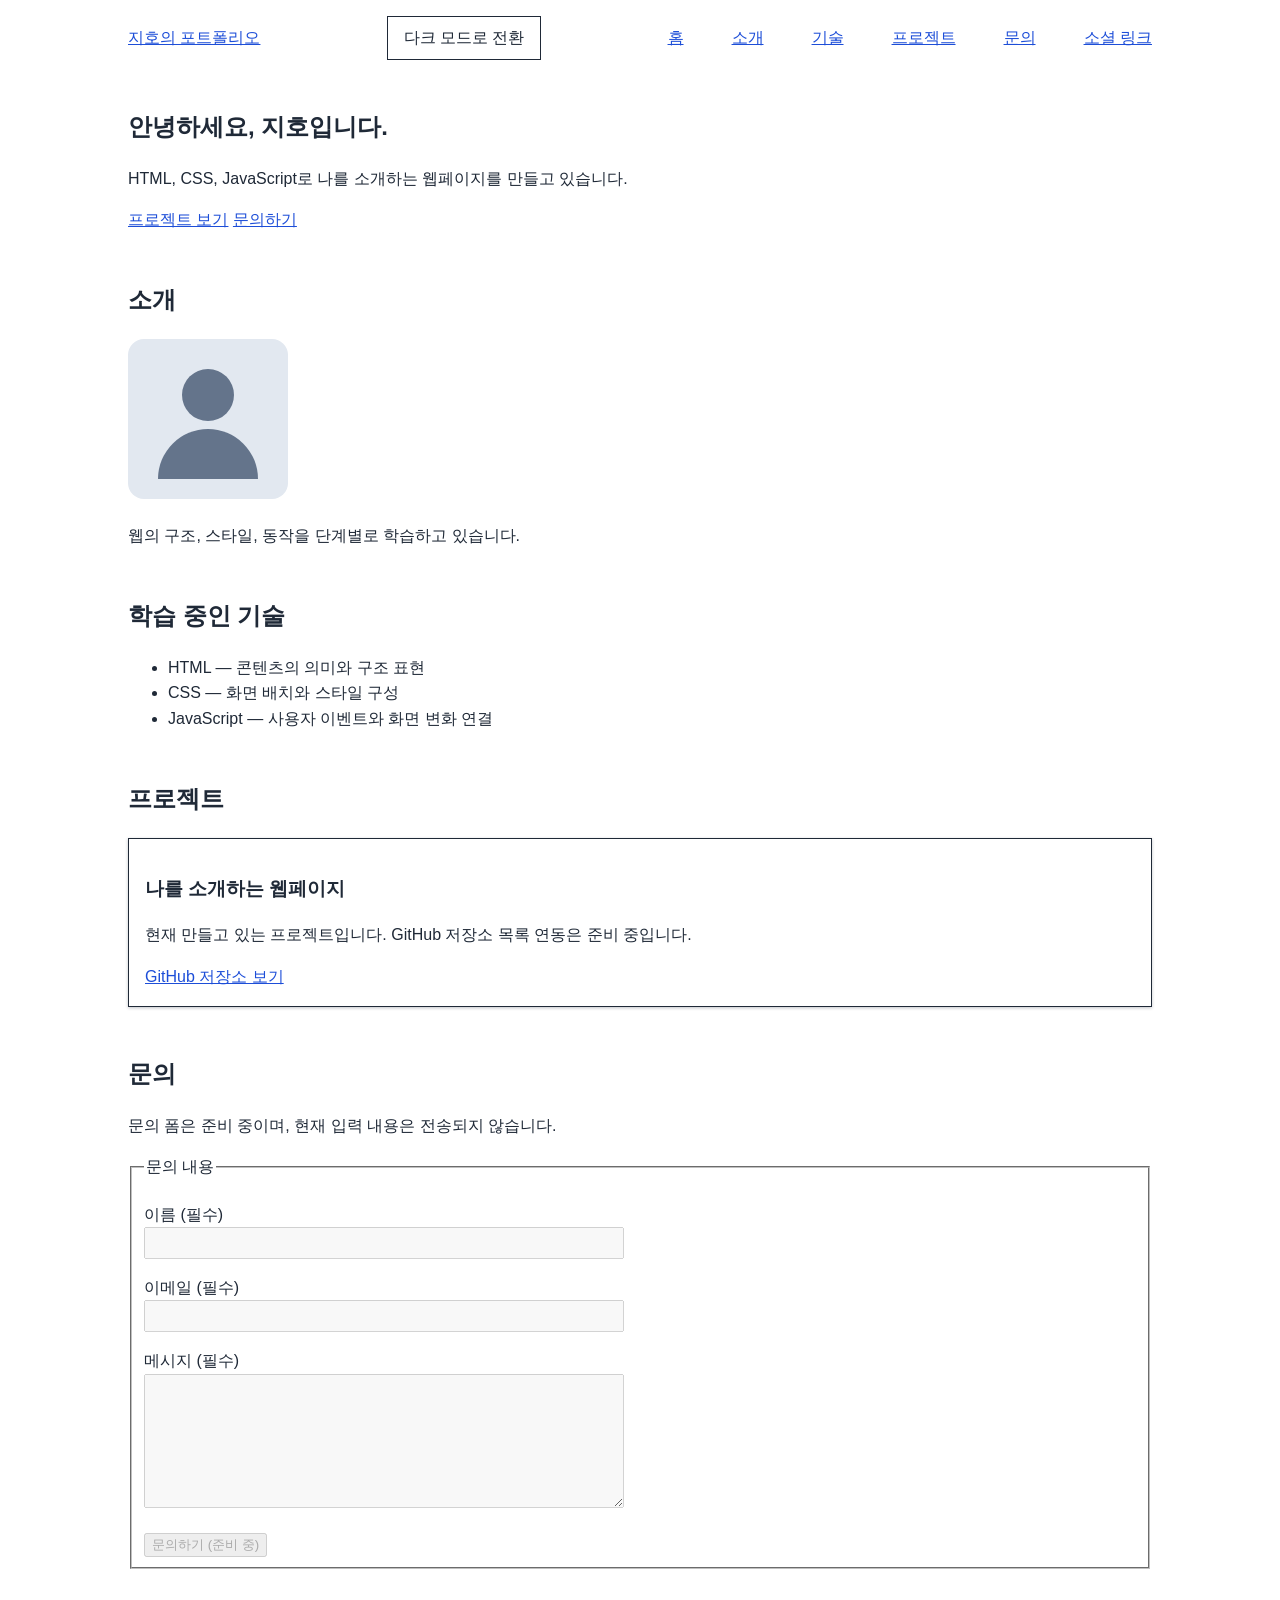
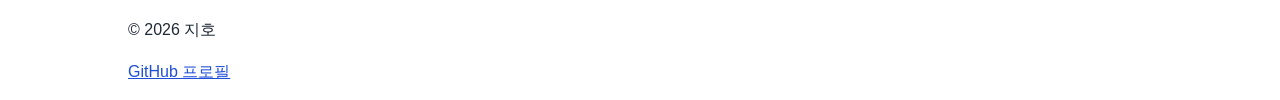
==== src/index.html @ 6413665a "feat: 버튼과 카드 hover 효과 및 학습 기록 추가" ====
<!doctype html>
<html lang="ko">
  <head>
    <meta charset="UTF-8">
    <meta name="viewport" content="width=device-width, initial-scale=1.0">
    <meta name="description" content="웹 기초를 학습하며 만드는 지호의 포트폴리오입니다.">
    <title>지호 | 포트폴리오</title>
    <link rel="stylesheet" href="css/style.css">
    <script src="js/main.js" defer></script>
  </head>
  <body>
    <header>
      <nav aria-label="주요 메뉴">
        <a href="#hero">지호의 포트폴리오</a>
        <button id="menu-toggle" type="button" aria-controls="navigation-menu" aria-expanded="false" hidden>
          <span aria-hidden="true">☰</span> 메뉴
        </button>
        <button id="theme-toggle" type="button">다크 모드로 전환</button>
        <ul id="navigation-menu">
          <li><a href="#hero">홈</a></li>
          <li><a href="#about">소개</a></li>
          <li><a href="#skills">기술</a></li>
          <li><a href="#projects">프로젝트</a></li>
          <li><a href="#contact">문의</a></li>
          <li><a href="#footer">소셜 링크</a></li>
        </ul>
      </nav>
    </header>

    <main>
      <section id="hero" aria-labelledby="hero-title">
        <h1 id="hero-title">안녕하세요, 지호입니다.</h1>
        <p>HTML, CSS, JavaScript로 나를 소개하는 웹페이지를 만들고 있습니다.</p>
        <a class="cta" href="#projects">프로젝트 보기</a>
        <a class="cta" href="#contact">문의하기</a>
      </section>

      <section id="about" aria-labelledby="about-title">
        <h2 id="about-title">소개</h2>
        <img src="images/profile-placeholder.svg" width="160" height="160"
          alt="프로필 사진을 대신하는 사람 모양의 임시 이미지">
        <p>웹의 구조, 스타일, 동작을 단계별로 학습하고 있습니다.</p>
      </section>

      <section id="skills" aria-labelledby="skills-title">
        <h2 id="skills-title">학습 중인 기술</h2>
        <ul>
          <li>HTML — 콘텐츠의 의미와 구조 표현</li>
          <li>CSS — 화면 배치와 스타일 구성</li>
          <li>JavaScript — 사용자 이벤트와 화면 변화 연결</li>
        </ul>
      </section>

      <section id="projects" aria-labelledby="projects-title">
        <h2 id="projects-title">프로젝트</h2>
        <!-- API 연동 단계에서 이 영역을 실제 저장소 카드 목록으로 바꾼다. -->
        <div id="project-list">
          <article>
            <h3>나를 소개하는 웹페이지</h3>
            <p>현재 만들고 있는 프로젝트입니다. GitHub 저장소 목록 연동은 준비 중입니다.</p>
            <a href="https://github.com/GimZiHo/codyssey_B1-1">GitHub 저장소 보기</a>
          </article>
        </div>
      </section>

      <section id="contact" aria-labelledby="contact-title">
        <h2 id="contact-title">문의</h2>
        <p id="contact-notice">문의 폼은 준비 중이며, 현재 입력 내용은 전송되지 않습니다.</p>
        <form aria-describedby="contact-notice">
          <!-- 검증과 제출 동작을 구현할 때 입력을 활성화한다. -->
          <fieldset disabled>
            <legend>문의 내용</legend>
            <p>
              <label for="contact-name">이름 (필수)</label>
              <input id="contact-name" name="name" type="text" autocomplete="name" required>
            </p>
            <p>
              <label for="contact-email">이메일 (필수)</label>
              <input id="contact-email" name="email" type="email" autocomplete="email" required>
            </p>
            <p>
              <label for="contact-message">메시지 (필수)</label>
              <textarea id="contact-message" name="message" rows="5" required></textarea>
            </p>
            <button type="submit">문의하기 (준비 중)</button>
          </fieldset>
        </form>
      </section>
    </main>

    <footer id="footer">
      <p>© 2026 지호</p>
      <a href="https://github.com/GimZiHo">GitHub 프로필</a>
    </footer>

    <button id="scroll-top" type="button" hidden>맨 위로</button>
  </body>
</html>
---- src/css/style.css ----
/* 페이지 전체에서 사용할 색상, 글꼴, 간격의 기본값. */
:root {
  --color-background: #ffffff;
  --color-text: #1f2937;
  --color-link: #1d4ed8;
  --color-navigation-scrolled: #e2e8f0;
  /* 카드 그림자 색. 테마마다 밝기가 달라야 보이므로 변수로 분리한다. */
  --color-card-shadow: rgba(15, 23, 42, 0.25);
  --font-family: sans-serif;
  --line-height: 1.6;
  --space-page: 1rem;
  --space-section: 3rem;
  scroll-behavior: smooth;
}

/* html 요소의 data-theme가 dark일 때 색상 변수만 바꾼다. */
[data-theme="dark"] {
  --color-background: #111827;
  --color-text: #f3f4f6;
  --color-link: #93c5fd;
  --color-navigation-scrolled: #1f2937;
  --color-card-shadow: rgba(0, 0, 0, 0.6);
}

body {
  max-width: 64rem;
  margin: 0 auto;
  padding: var(--space-page);
  font-family: var(--font-family);
  line-height: var(--line-height);
  color: var(--color-text);
  background-color: var(--color-background);
}

a {
  color: var(--color-link);
}

/* nav는 이름과 메뉴 묶음을, ul은 개별 메뉴를 배치한다. */
nav {
  display: flex;
  flex-direction: column;
  justify-content: space-between;
  align-items: stretch;
  flex-wrap: wrap;
  gap: var(--space-page);
  background-color: var(--color-background);
}

/* 스크롤 60px 이상일 때 nav 배경만 바꾼다. */
nav.scrolled {
  background-color: var(--color-navigation-scrolled);
}

nav ul {
  display: flex;
  flex-wrap: wrap;
  gap: var(--space-page);
  margin: 0;
  padding: 0;
  list-style: none;
}

/* 전환은 기본 상태에 선언한다. hover로 들어갈 때와 벗어나 돌아올 때 모두 0.2초가 적용된다. */
button {
  transition: color 0.2s ease, background-color 0.2s ease;
}

#menu-toggle {
  align-self: flex-start;
  padding: 0.5rem 1rem;
  font: inherit;
  color: var(--color-text);
  background-color: var(--color-background);
  border: 1px solid currentColor;
  cursor: pointer;
}

#theme-toggle {
  align-self: flex-start;
  padding: 0.5rem 1rem;
  font: inherit;
  color: var(--color-text);
  background-color: var(--color-background);
  border: 1px solid currentColor;
  cursor: pointer;
}

#scroll-top {
  position: fixed;
  right: var(--space-page);
  bottom: var(--space-page);
  padding: 0.5rem 1rem;
  font: inherit;
  color: var(--color-background);
  background-color: var(--color-link);
  border: 0;
  cursor: pointer;
}

/* 포인터가 올라간 버튼의 색을 반전한다. :enabled로 조작 가능한 버튼만 골라 비활성 버튼은 제외한다. */
#menu-toggle:enabled:hover,
#theme-toggle:enabled:hover,
#scroll-top:enabled:hover {
  color: var(--color-background);
  background-color: var(--color-text);
}

nav.menu-ready ul {
  display: none;
}

nav.menu-ready ul.active {
  display: flex;
}

section {
  margin-block: var(--space-section);
}

/* 등장 전 대기 상태. JavaScript가 reveal을 붙였을 때만 적용된다. */
main section.reveal {
  opacity: 0;
  transform: translateY(2rem);
  transition: opacity 0.6s, transform 0.6s;
}

/* 화면에 20% 이상 들어온 뒤의 표시 상태. */
main section.reveal.visible {
  opacity: 1;
  transform: translateY(0);
}

/* Hero의 CTA 링크. transform은 인라인 요소에 적용되지 않아 inline-block으로 바꾼다. */
.cta {
  display: inline-block;
  transition: color 0.2s ease, transform 0.2s ease;
}

.cta:hover {
  color: var(--color-text);
  transform: translateY(-2px);
}

#project-list {
  display: grid;
  grid-template-columns: repeat(auto-fit, minmax(16rem, 1fr));
  gap: var(--space-page);
}

/* 카드의 평소 그림자. 아래로 1px 내려간 위치에 3px 번짐을 둔다. */
#project-list article {
  padding: var(--space-page);
  border: 1px solid currentColor;
  overflow-wrap: anywhere;
  box-shadow: 0 1px 3px var(--color-card-shadow);
  transition: transform 0.2s ease, box-shadow 0.2s ease;
}

/* 카드를 4px 띄우고 그림자를 더 멀고 크게 만들어 떠오르는 느낌을 준다. */
#project-list article:hover {
  transform: translateY(-4px);
  box-shadow: 0 8px 16px var(--color-card-shadow);
}

label {
  display: block;
}

input,
textarea {
  box-sizing: border-box;
  width: 100%;
  max-width: 30rem;
  font: inherit;
}

/* 모바일 기본 배치에 넓은 화면의 변경 사항을 추가한다. */
@media (min-width: 768px) {
  #menu-toggle {
    display: none;
  }

  nav.menu-ready ul {
    display: flex;
  }

  nav {
    flex-direction: row;
    align-items: center;
  }
}

@media (min-width: 1024px) {
  nav ul {
    column-gap: var(--space-section);
  }
}
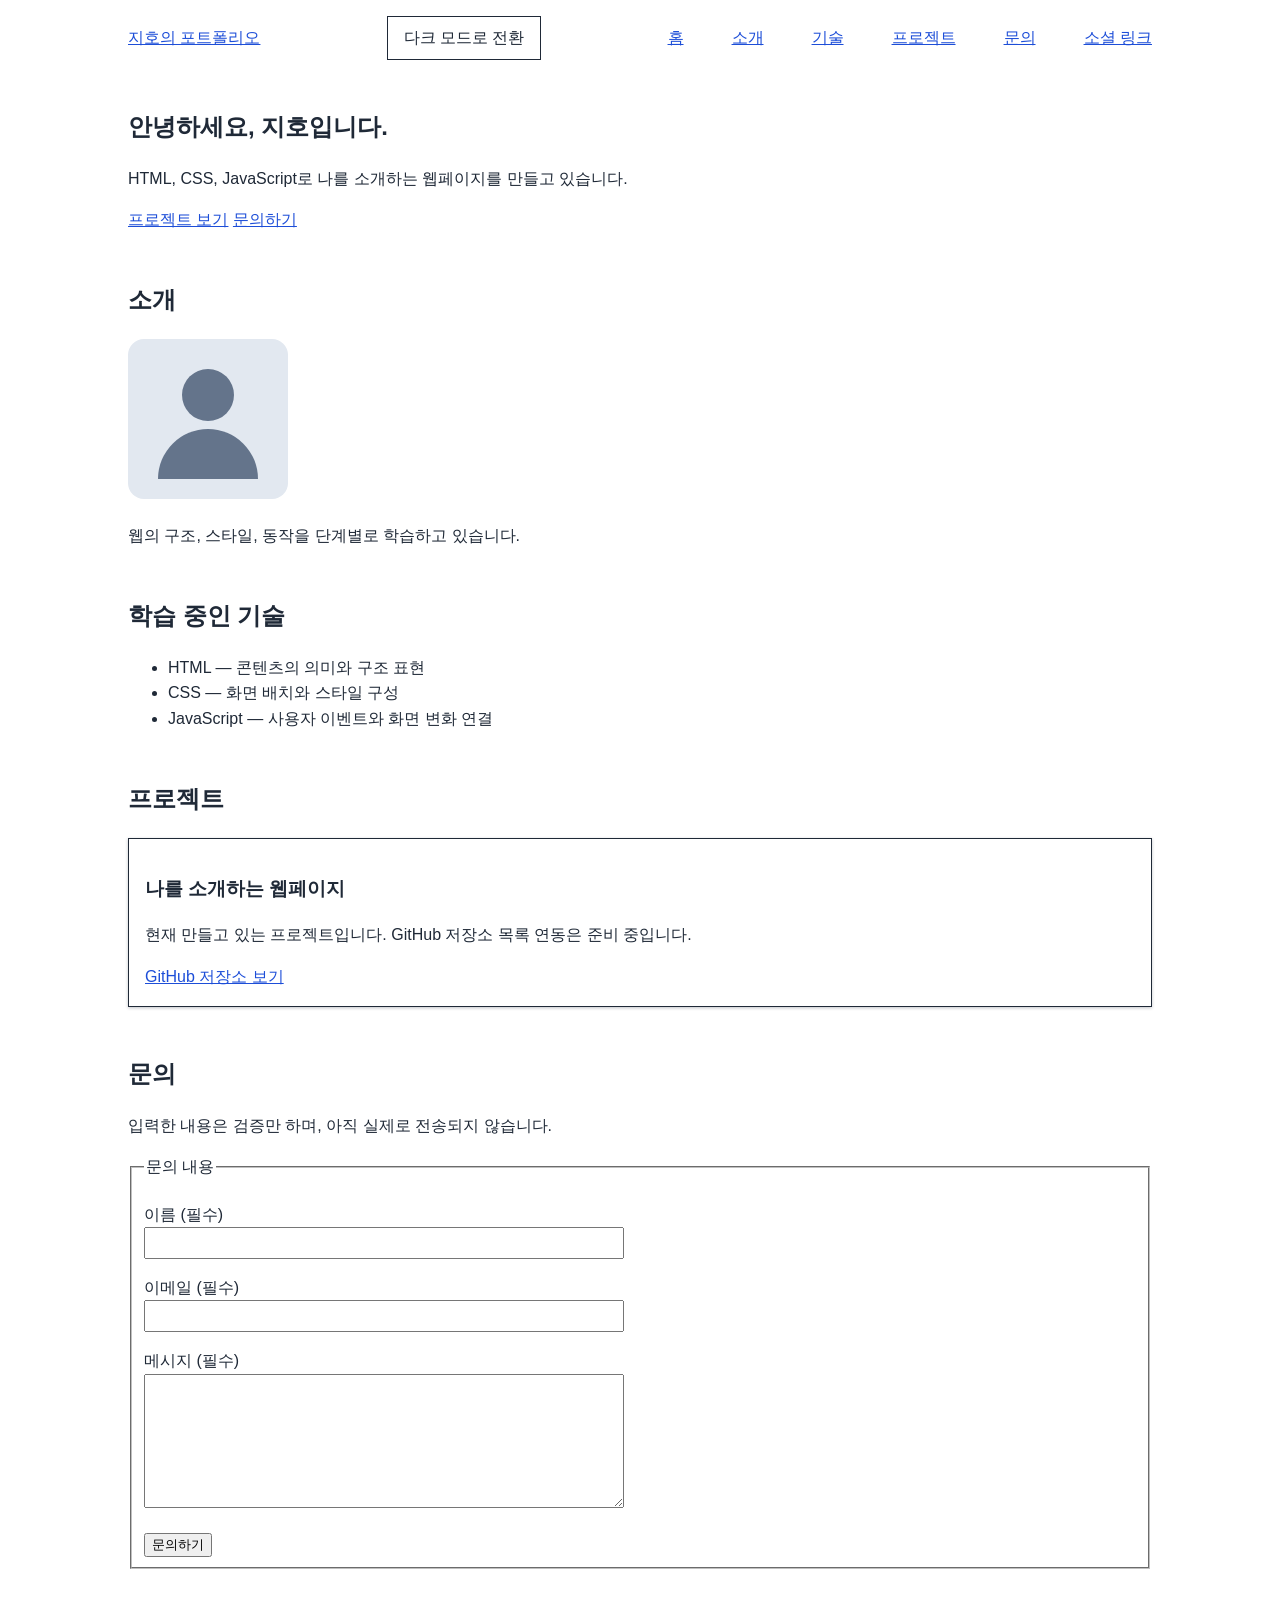
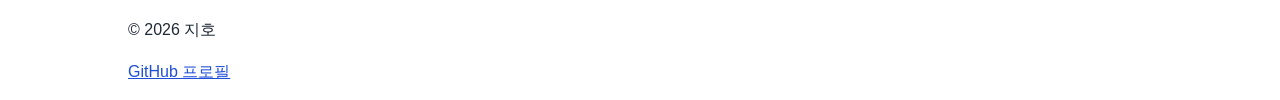
==== commit 66d0f22b: "feat: 문의 폼 검증과 오류 표시 및 학습 기록 추가" ====
--- a/src/index.html
+++ b/src/index.html
@@ -65,24 +65,31 @@
 
       <section id="contact" aria-labelledby="contact-title">
         <h2 id="contact-title">문의</h2>
-        <p id="contact-notice">문의 폼은 준비 중이며, 현재 입력 내용은 전송되지 않습니다.</p>
-        <form aria-describedby="contact-notice">
-          <!-- 검증과 제출 동작을 구현할 때 입력을 활성화한다. -->
-          <fieldset disabled>
+        <p id="contact-notice">입력한 내용은 검증만 하며, 아직 실제로 전송되지 않습니다.</p>
+        <!-- novalidate로 브라우저 기본 검증 UI를 끄고 submit 이벤트에서 직접 검사한다. -->
+        <form id="contact-form" aria-describedby="contact-notice" novalidate>
+          <fieldset>
             <legend>문의 내용</legend>
             <p>
               <label for="contact-name">이름 (필수)</label>
-              <input id="contact-name" name="name" type="text" autocomplete="name" required>
+              <input id="contact-name" name="name" type="text" autocomplete="name" required
+                aria-describedby="contact-name-error">
+              <!-- 오류 문구는 비어 있다가 검증 결과에 따라 채워진다. -->
+              <span class="field-error" id="contact-name-error"></span>
             </p>
             <p>
               <label for="contact-email">이메일 (필수)</label>
-              <input id="contact-email" name="email" type="email" autocomplete="email" required>
+              <input id="contact-email" name="email" type="email" autocomplete="email" required
+                aria-describedby="contact-email-error">
+              <span class="field-error" id="contact-email-error"></span>
             </p>
             <p>
               <label for="contact-message">메시지 (필수)</label>
-              <textarea id="contact-message" name="message" rows="5" required></textarea>
+              <textarea id="contact-message" name="message" rows="5" required
+                aria-describedby="contact-message-error"></textarea>
+              <span class="field-error" id="contact-message-error"></span>
             </p>
-            <button type="submit">문의하기 (준비 중)</button>
+            <button type="submit">문의하기</button>
           </fieldset>
         </form>
       </section>
--- a/src/css/style.css
+++ b/src/css/style.css
@@ -6,6 +6,8 @@
   --color-navigation-scrolled: #e2e8f0;
   /* 카드 그림자 색. 테마마다 밝기가 달라야 보이므로 변수로 분리한다. */
   --color-card-shadow: rgba(15, 23, 42, 0.25);
+  /* 폼 검증 오류 색. 배경 대비를 맞추려고 테마별로 나눈다. */
+  --color-error: #b91c1c;
   --font-family: sans-serif;
   --line-height: 1.6;
   --space-page: 1rem;
@@ -20,6 +22,7 @@
   --color-link: #93c5fd;
   --color-navigation-scrolled: #1f2937;
   --color-card-shadow: rgba(0, 0, 0, 0.6);
+  --color-error: #fca5a5;
 }
 
 body {
@@ -175,6 +178,19 @@
   font: inherit;
 }
 
+/* 오류 문구는 입력 바로 아래 줄에 둔다. 내용이 비어 있으면 줄 높이도 생기지 않는다. */
+.field-error {
+  display: block;
+  max-width: 30rem;
+  color: var(--color-error);
+}
+
+/* 검증 상태는 aria-invalid 속성에 기록하고, 같은 속성을 선택자로 써서 테두리를 바꾼다. */
+input[aria-invalid="true"],
+textarea[aria-invalid="true"] {
+  border: 1px solid var(--color-error);
+}
+
 /* 모바일 기본 배치에 넓은 화면의 변경 사항을 추가한다. */
 @media (min-width: 768px) {
   #menu-toggle {
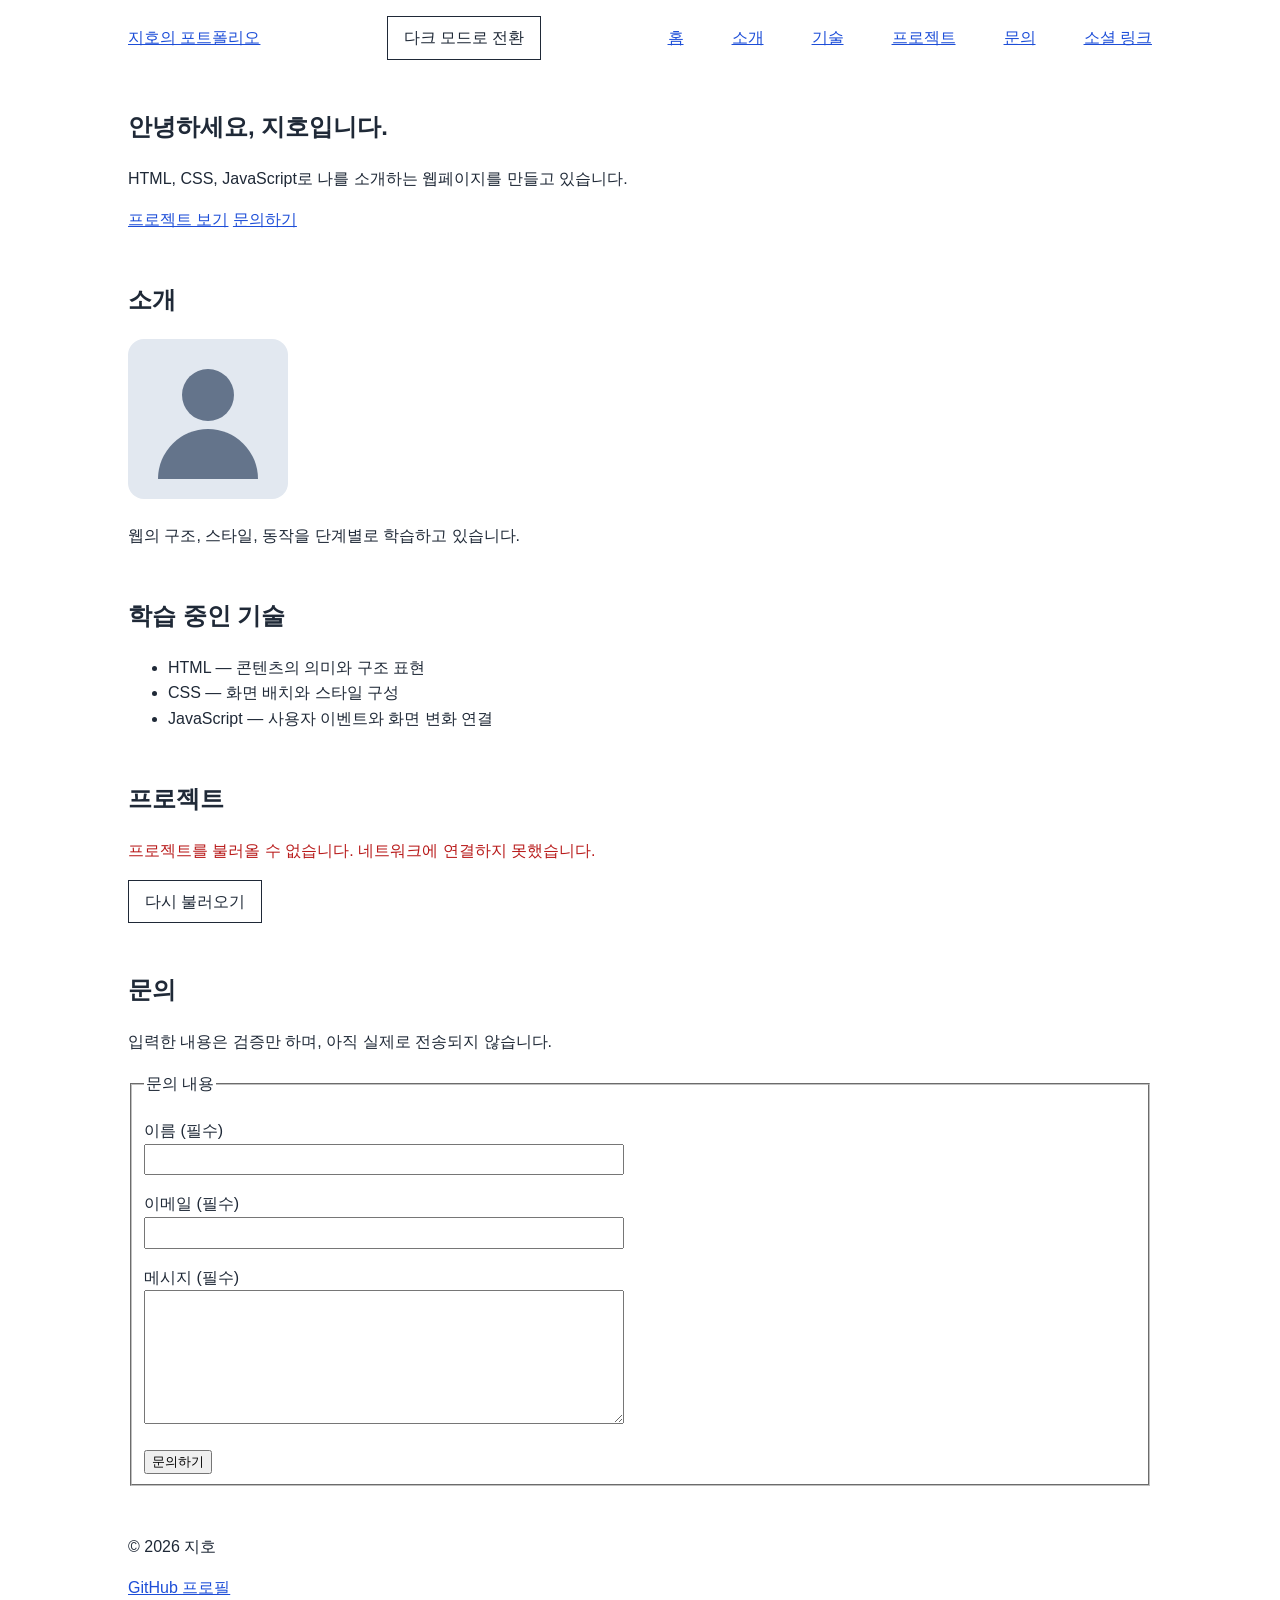
==== commit 604d69c2: "feat: GitHub 저장소 연동과 요청 상태 화면 구현" ====
--- a/src/index.html
+++ b/src/index.html
@@ -53,14 +53,12 @@
 
       <section id="projects" aria-labelledby="projects-title">
         <h2 id="projects-title">프로젝트</h2>
-        <!-- API 연동 단계에서 이 영역을 실제 저장소 카드 목록으로 바꾼다. -->
-        <div id="project-list">
-          <article>
-            <h3>나를 소개하는 웹페이지</h3>
-            <p>현재 만들고 있는 프로젝트입니다. GitHub 저장소 목록 연동은 준비 중입니다.</p>
-            <a href="https://github.com/GimZiHo/codyssey_B1-1">GitHub 저장소 보기</a>
-          </article>
-        </div>
+        <!-- 로딩·오류·빈 목록 문구가 번갈아 들어가는 자리. 라이브 리전을 먼저 등록해 두려고 빈 채로 둔다. -->
+        <p id="project-status" role="status"></p>
+        <!-- 오류 상태에서만 보인다. 표시 여부는 JavaScript가 hidden으로 정한다. -->
+        <button id="project-retry" type="button" hidden>다시 불러오기</button>
+        <!-- 성공 상태에서 GitHub API로 받은 저장소 카드가 채워진다. -->
+        <div id="project-list"></div>
       </section>
 
       <section id="contact" aria-labelledby="contact-title">
@@ -91,6 +89,8 @@
             </p>
             <button type="submit">문의하기</button>
           </fieldset>
+          <!-- 검증을 통과했을 때만 문구가 채워진다. role="status"로 보조 기술에 변화를 알린다. -->
+          <p id="contact-success" role="status"></p>
         </form>
       </section>
     </main>
--- a/src/css/style.css
+++ b/src/css/style.css
@@ -8,6 +8,8 @@
   --color-card-shadow: rgba(15, 23, 42, 0.25);
   /* 폼 검증 오류 색. 배경 대비를 맞추려고 테마별로 나눈다. */
   --color-error: #b91c1c;
+  /* 검증 통과 안내 색. 오류 색과 같은 이유로 테마별로 나눈다. */
+  --color-success: #15803d;
   --font-family: sans-serif;
   --line-height: 1.6;
   --space-page: 1rem;
@@ -23,6 +25,7 @@
   --color-navigation-scrolled: #1f2937;
   --color-card-shadow: rgba(0, 0, 0, 0.6);
   --color-error: #fca5a5;
+  --color-success: #86efac;
 }
 
 body {
@@ -104,6 +107,7 @@
 /* 포인터가 올라간 버튼의 색을 반전한다. :enabled로 조작 가능한 버튼만 골라 비활성 버튼은 제외한다. */
 #menu-toggle:enabled:hover,
 #theme-toggle:enabled:hover,
+#project-retry:enabled:hover,
 #scroll-top:enabled:hover {
   color: var(--color-background);
   background-color: var(--color-text);
@@ -145,6 +149,21 @@
   transform: translateY(-2px);
 }
 
+/* 오류 상태에서만 보이는 재시도 버튼. 내비게이션 버튼과 같은 모양을 쓴다. */
+#project-retry {
+  padding: 0.5rem 1rem;
+  font: inherit;
+  color: var(--color-text);
+  background-color: var(--color-background);
+  border: 1px solid currentColor;
+  cursor: pointer;
+}
+
+/* 요청 상태 문구는 한 요소를 돌려 쓰므로, 실패일 때만 오류 색으로 구분한다. */
+#project-status.error {
+  color: var(--color-error);
+}
+
 #project-list {
   display: grid;
   grid-template-columns: repeat(auto-fit, minmax(16rem, 1fr));
@@ -185,6 +204,12 @@
   color: var(--color-error);
 }
 
+/* 성공 안내도 오류 문구처럼 비어 있으면 줄 높이가 생기지 않는다. */
+#contact-success {
+  max-width: 30rem;
+  color: var(--color-success);
+}
+
 /* 검증 상태는 aria-invalid 속성에 기록하고, 같은 속성을 선택자로 써서 테두리를 바꾼다. */
 input[aria-invalid="true"],
 textarea[aria-invalid="true"] {
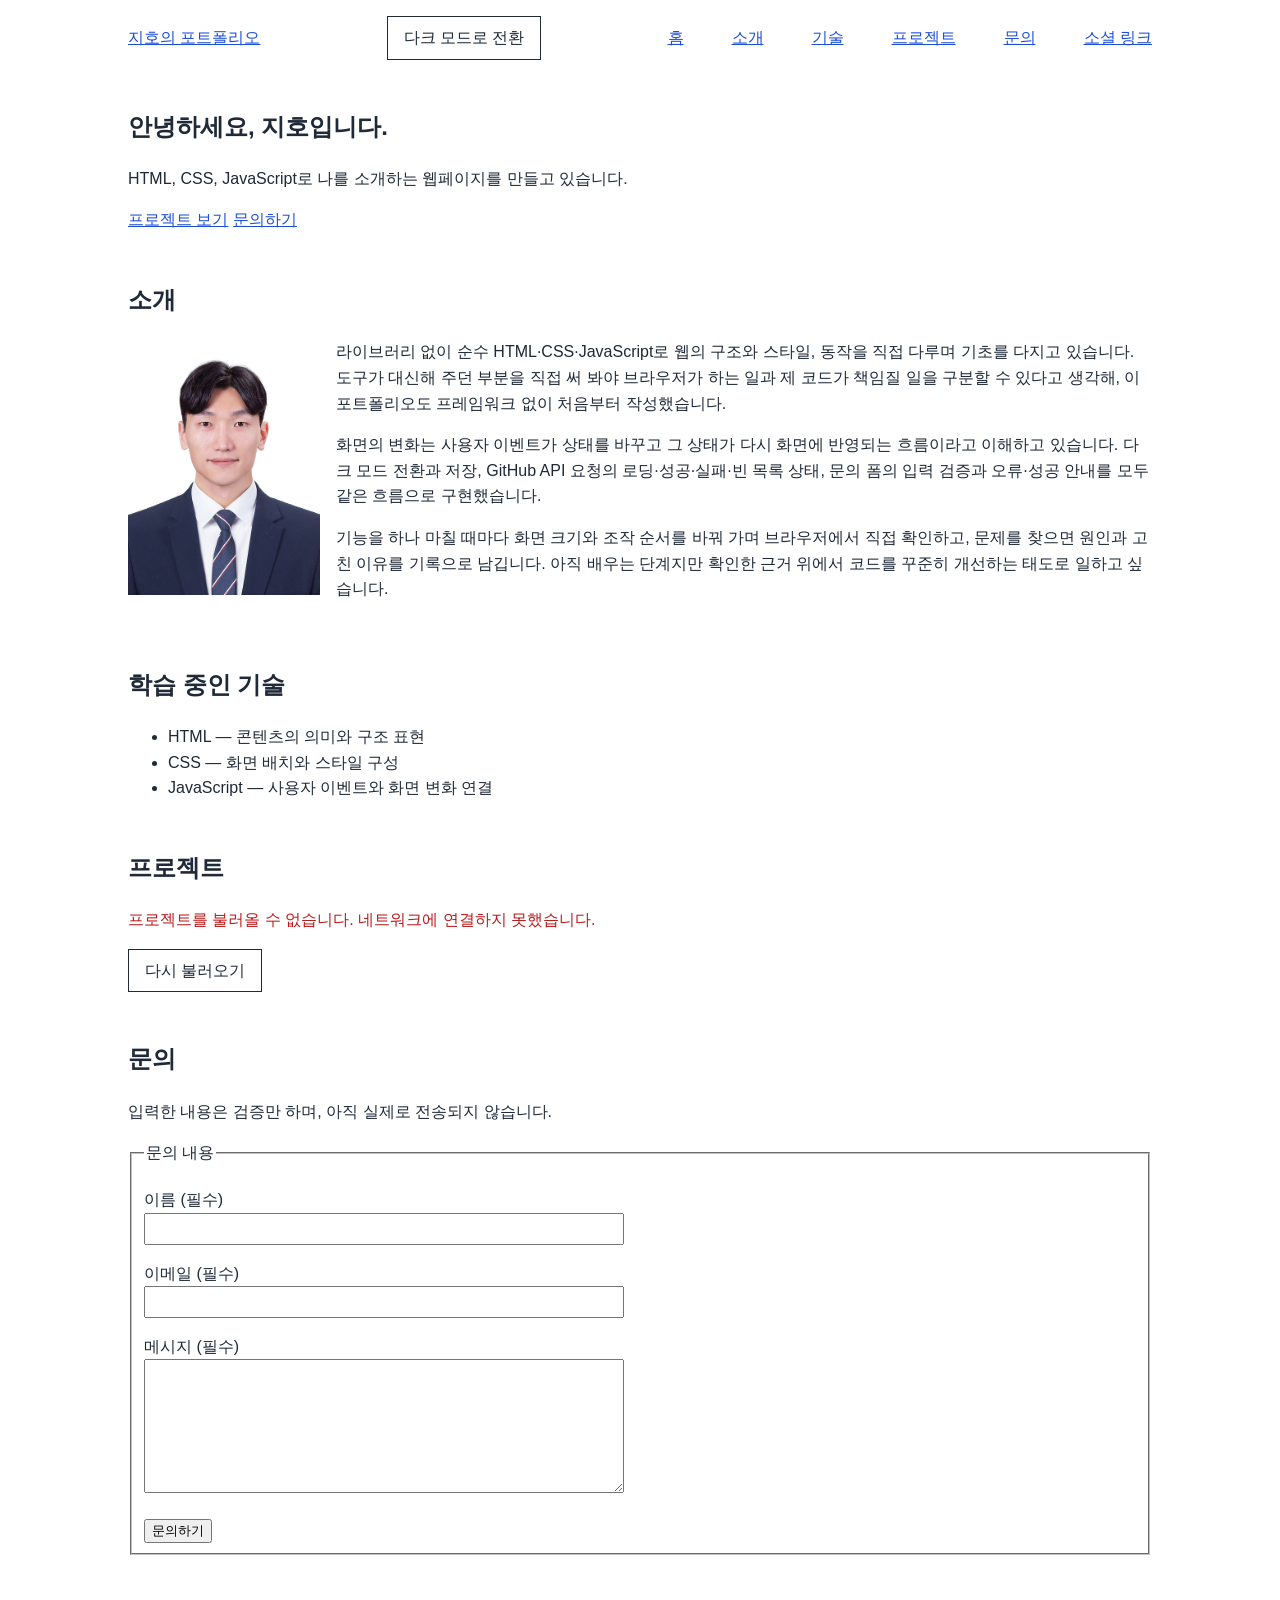
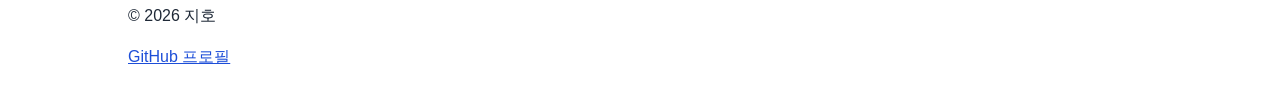
==== commit 62473e2b: "feat: 실제 자기소개와 프로필 사진 배치" ====
--- a/src/index.html
+++ b/src/index.html
@@ -37,9 +37,16 @@
 
       <section id="about" aria-labelledby="about-title">
         <h2 id="about-title">소개</h2>
-        <img src="images/profile-placeholder.svg" width="160" height="160"
-          alt="프로필 사진을 대신하는 사람 모양의 임시 이미지">
-        <p>웹의 구조, 스타일, 동작을 단계별로 학습하고 있습니다.</p>
+        <!-- 모바일에서는 사진과 글이 세로로 쌓이고 768px 이상에서 가로로 놓인다. -->
+        <div class="about-body">
+          <!-- width·height는 원본 크기를 그대로 적어 이미지가 늦게 도착해도 자리를 미리 잡게 한다. 표시 크기는 CSS가 정한다. -->
+          <img src="images/profile.jpg" width="936" height="1247" alt="증명사진">
+          <div class="about-text">
+            <p>라이브러리 없이 순수 HTML·CSS·JavaScript로 웹의 구조와 스타일, 동작을 직접 다루며 기초를 다지고 있습니다. 도구가 대신해 주던 부분을 직접 써 봐야 브라우저가 하는 일과 제 코드가 책임질 일을 구분할 수 있다고 생각해, 이 포트폴리오도 프레임워크 없이 처음부터 작성했습니다.</p>
+            <p>화면의 변화는 사용자 이벤트가 상태를 바꾸고 그 상태가 다시 화면에 반영되는 흐름이라고 이해하고 있습니다. 다크 모드 전환과 저장, GitHub API 요청의 로딩·성공·실패·빈 목록 상태, 문의 폼의 입력 검증과 오류·성공 안내를 모두 같은 흐름으로 구현했습니다.</p>
+            <p>기능을 하나 마칠 때마다 화면 크기와 조작 순서를 바꿔 가며 브라우저에서 직접 확인하고, 문제를 찾으면 원인과 고친 이유를 기록으로 남깁니다. 아직 배우는 단계지만 확인한 근거 위에서 코드를 꾸준히 개선하는 태도로 일하고 싶습니다.</p>
+          </div>
+        </div>
       </section>
 
       <section id="skills" aria-labelledby="skills-title">
--- a/src/css/style.css
+++ b/src/css/style.css
@@ -149,6 +149,25 @@
   transform: translateY(-2px);
 }
 
+/* 소개는 모바일에서 사진과 글을 세로로 쌓는다. */
+.about-body {
+  display: flex;
+  flex-direction: column;
+  gap: var(--space-page);
+}
+
+/* 너비만 정하고 높이는 auto로 둬 img 속성에 적은 원본 비율을 유지한다. 가로 배치에서 줄어들지 않게 고정한다. */
+.about-body img {
+  flex-shrink: 0;
+  width: 12rem;
+  height: auto;
+}
+
+/* 가로 배치일 때 사진과 글의 첫 줄을 맞추려고 첫 문단의 위쪽 여백만 없앤다. */
+.about-text p:first-child {
+  margin-block-start: 0;
+}
+
 /* 오류 상태에서만 보이는 재시도 버튼. 내비게이션 버튼과 같은 모양을 쓴다. */
 #project-retry {
   padding: 0.5rem 1rem;
@@ -230,6 +249,12 @@
     flex-direction: row;
     align-items: center;
   }
+
+  /* 넓은 화면에서는 사진을 왼쪽, 글을 오른쪽에 나란히 놓는다. */
+  .about-body {
+    flex-direction: row;
+    align-items: flex-start;
+  }
 }
 
 @media (min-width: 1024px) {
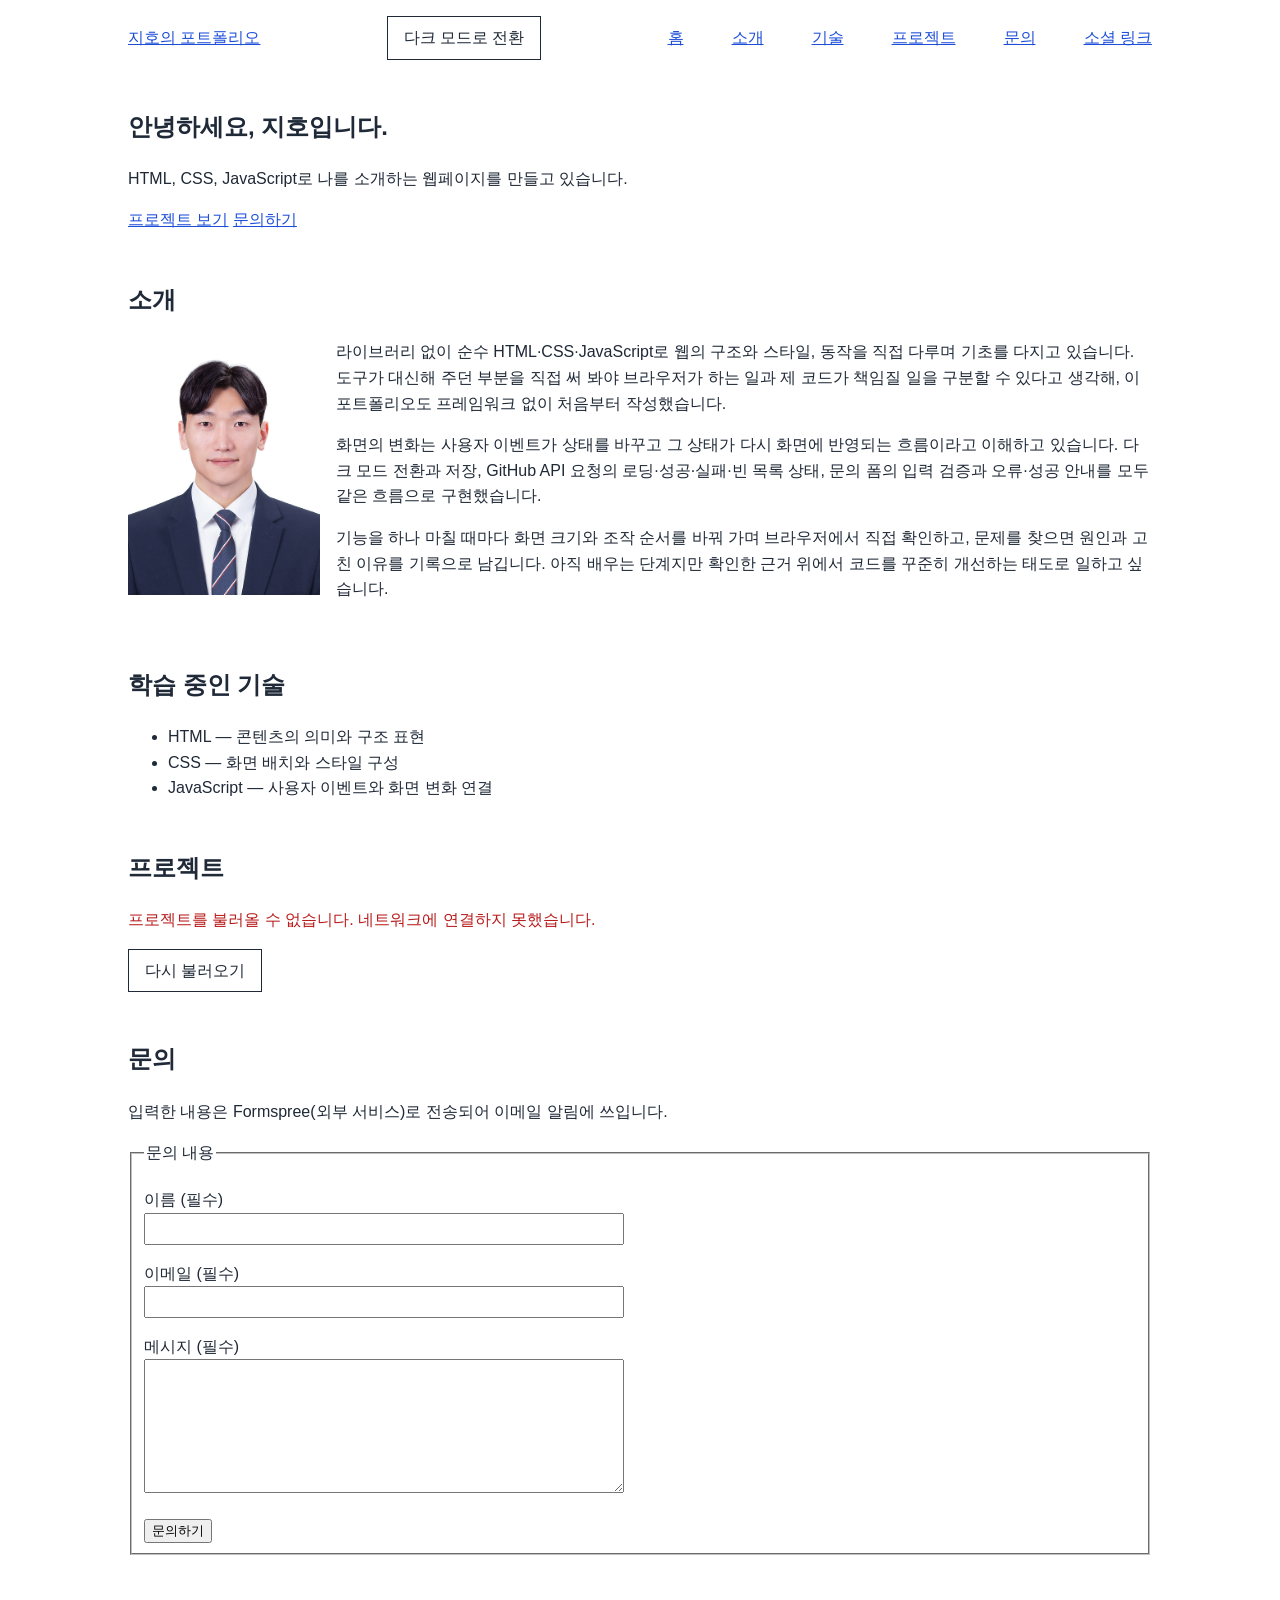
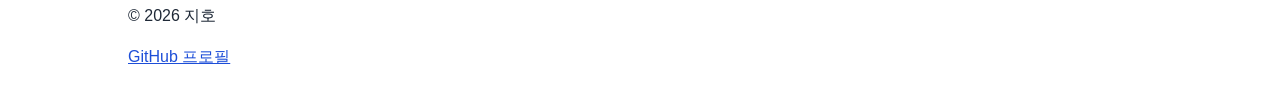
==== commit 763c7858: "feat: Formspree 문의 폼 전송 구현" ====
--- a/src/index.html
+++ b/src/index.html
@@ -29,7 +29,7 @@
 
     <main>
       <section id="hero" aria-labelledby="hero-title">
-        <h1 id="hero-title">안녕하세요, 지호입니다.</h1>
+        <h1 id="hero-title"><span id="hero-typed">안녕하세요, 지호입니다.</span></h1>
         <p>HTML, CSS, JavaScript로 나를 소개하는 웹페이지를 만들고 있습니다.</p>
         <a class="cta" href="#projects">프로젝트 보기</a>
         <a class="cta" href="#contact">문의하기</a>
@@ -60,6 +60,11 @@
 
       <section id="projects" aria-labelledby="projects-title">
         <h2 id="projects-title">프로젝트</h2>
+        <!-- 성공한 목록이 있을 때만 보인다. 표시 여부와 옵션은 JavaScript가 정한다. -->
+        <div id="project-filter" hidden>
+          <label for="project-language">언어별로 보기</label>
+          <select id="project-language"></select>
+        </div>
         <!-- 로딩·오류·빈 목록 문구가 번갈아 들어가는 자리. 라이브 리전을 먼저 등록해 두려고 빈 채로 둔다. -->
         <p id="project-status" role="status"></p>
         <!-- 오류 상태에서만 보인다. 표시 여부는 JavaScript가 hidden으로 정한다. -->
@@ -70,7 +75,7 @@
 
       <section id="contact" aria-labelledby="contact-title">
         <h2 id="contact-title">문의</h2>
-        <p id="contact-notice">입력한 내용은 검증만 하며, 아직 실제로 전송되지 않습니다.</p>
+        <p id="contact-notice">입력한 내용은 Formspree(외부 서비스)로 전송되어 이메일 알림에 쓰입니다.</p>
         <!-- novalidate로 브라우저 기본 검증 UI를 끄고 submit 이벤트에서 직접 검사한다. -->
         <form id="contact-form" aria-describedby="contact-notice" novalidate>
           <fieldset>
--- a/src/css/style.css
+++ b/src/css/style.css
@@ -138,6 +138,19 @@
   transform: translateY(0);
 }
 
+/* 타이핑 중에만 JavaScript가 붙이는 깜빡이는 커서. 애니메이션 축소 선호 시에는 붙이지 않는다. */
+#hero-title.typing #hero-typed::after {
+  content: '|';
+  margin-left: 0.1em;
+  animation: hero-cursor-blink 1s step-end infinite;
+}
+
+@keyframes hero-cursor-blink {
+  50% {
+    opacity: 0;
+  }
+}
+
 /* Hero의 CTA 링크. transform은 인라인 요소에 적용되지 않아 inline-block으로 바꾼다. */
 .cta {
   display: inline-block;
@@ -168,6 +181,29 @@
   margin-block-start: 0;
 }
 
+/* 언어 select와 label을 한 줄에 두되, 좁은 화면에서는 자동으로 줄바꿈한다. */
+/* hidden 속성이 있을 때는 이 규칙을 적용하지 않아야 hidden의 기본 display:none이 유지된다. */
+#project-filter:not([hidden]) {
+  display: flex;
+  flex-wrap: wrap;
+  align-items: center;
+  gap: 0.5rem;
+  margin-block-end: var(--space-page);
+}
+
+#project-filter label {
+  display: inline;
+}
+
+#project-language {
+  font: inherit;
+  color: var(--color-text);
+  background-color: var(--color-background);
+  border: 1px solid currentColor;
+  padding: 0.3rem 0.5rem;
+  max-width: 100%;
+}
+
 /* 오류 상태에서만 보이는 재시도 버튼. 내비게이션 버튼과 같은 모양을 쓴다. */
 #project-retry {
   padding: 0.5rem 1rem;
@@ -229,6 +265,11 @@
   color: var(--color-success);
 }
 
+/* 같은 요소를 전송 실패 안내에도 돌려 쓰므로 실패일 때만 오류 색으로 구분한다. */
+#contact-success.error {
+  color: var(--color-error);
+}
+
 /* 검증 상태는 aria-invalid 속성에 기록하고, 같은 속성을 선택자로 써서 테두리를 바꾼다. */
 input[aria-invalid="true"],
 textarea[aria-invalid="true"] {
